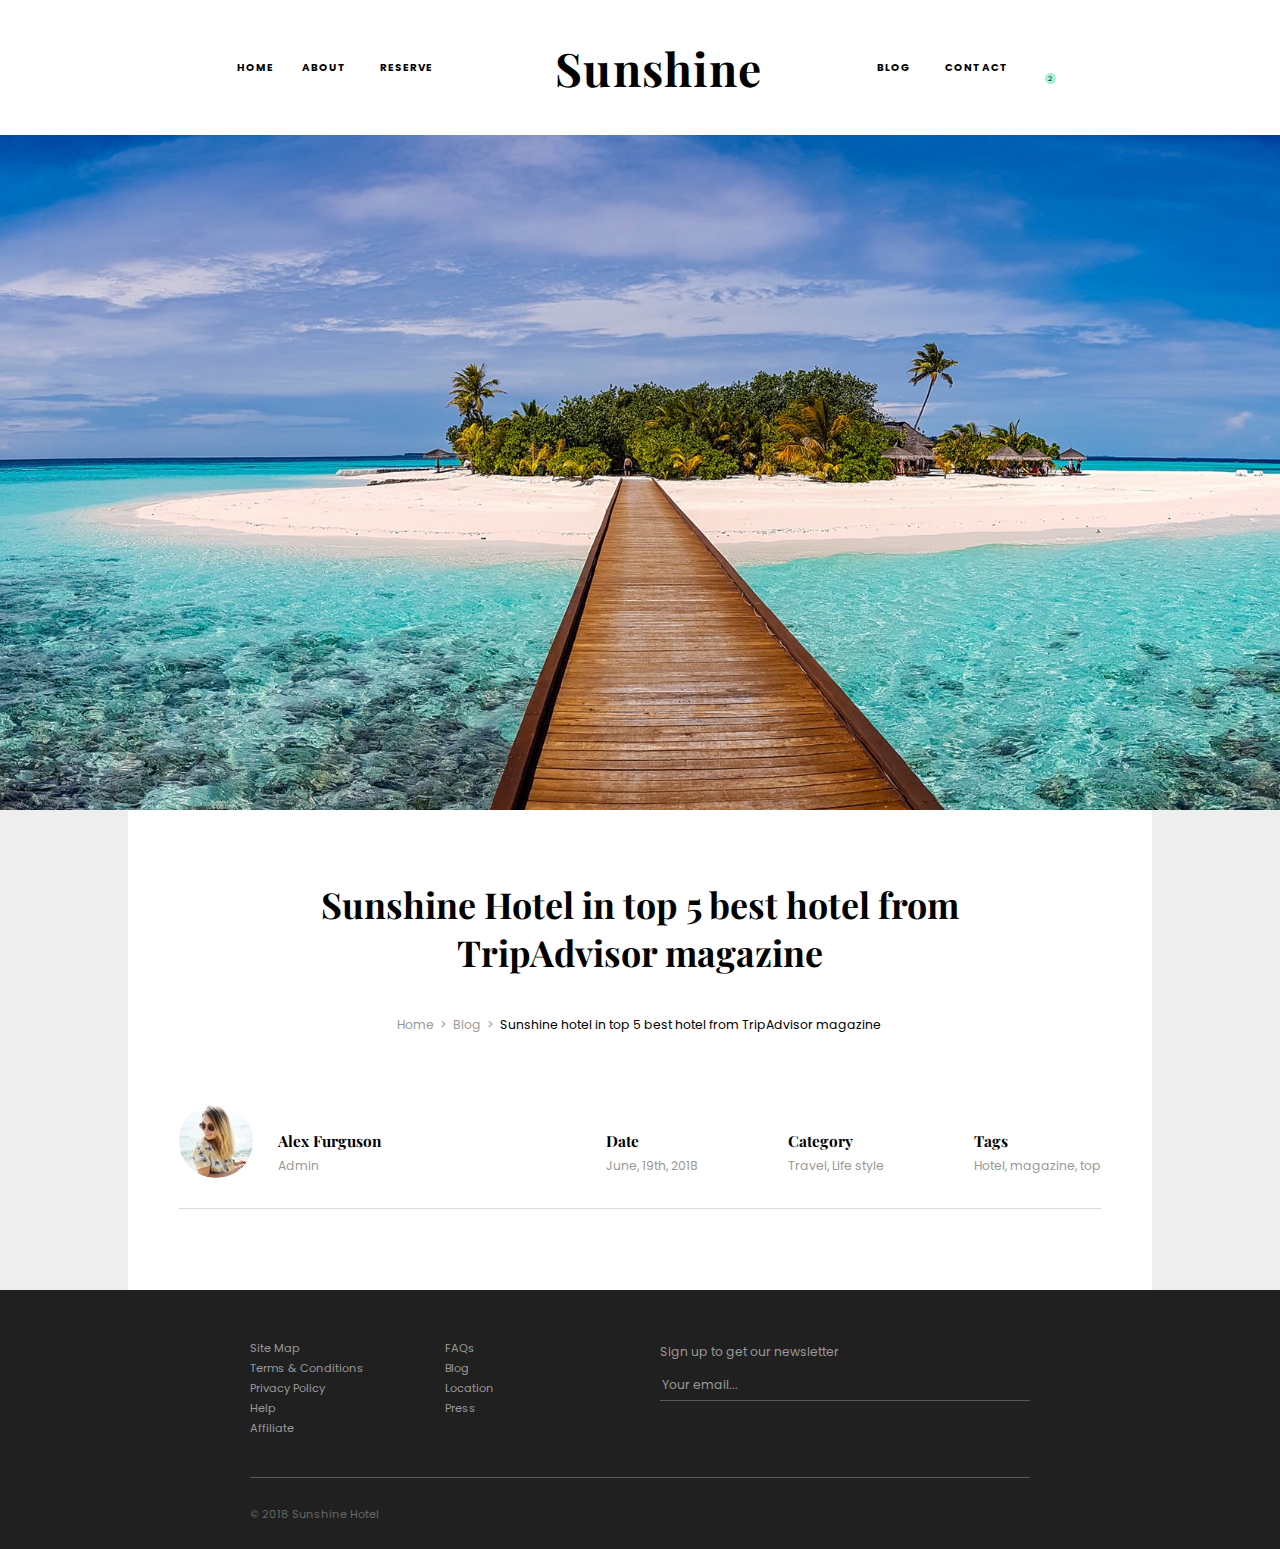
==== blog.html @ 0a013322 "Finished blog title styles and author bar styles" ====
<!DOCTYPE html>
<html lang="en">

<head>
    <meta charset="UTF-8">
    <meta name="viewport" content="width=device-width, initial-scale=1.0">
    <meta http-equiv="X-UA-Compatible" content="ie=edge">
    <title>Sunshine</title>
    <!-- link to google fonts -->
    <link href="https://fonts.googleapis.com/css?family=Playfair+Display:400,700|Poppins:300,400,700" rel="stylesheet">
    <!-- link to font awesome -->
    <link rel="stylesheet" href="https://use.fontawesome.com/releases/v5.1.1/css/all.css" integrity="sha384-O8whS3fhG2OnA5Kas0Y9l3cfpmYjapjI0E4theH4iuMD+pLhbf6JI0jIMfYcK3yZ"
        crossorigin="anonymous">
    <!-- link to stylesheet -->
    <link rel="stylesheet" href="style.css">
</head>

<body>
    <!-- HEADER -->
    <header class="mainHeader">
        <!-- TOP NAV -->
        <nav class="topNav">
            <div class="wrapper">
                <ul class="topNavItems">
                    <li>
                        <a href="#">home</a>
                    </li>
                    <li>
                        <a href="#aboutSection">about</a>
                    </li>
                    <li>
                        <a href="#">reserve</a>
                    </li>

                    <li>
                        <a href="#">
                            <h1 class="logo">Sunshine</h1>
                        </a>
                    </li>

                    <li>
                        <a href="blog.html">blog</a>
                    </li>
                    <li>
                        <a href="contact.html">contact</a>
                    </li>
                    <li>
                        <a href="#">
                            <i class="fas fa-search"></i>
                        </a>
                    </li>
                    <li class="shopping">
                        <a href="#">
                            <i class="fas fa-shopping-bag"></i>
                        </a>
                        <div class="purchaseNumber">2</div>
                    </li>
                </ul>
            </div>
        </nav><!--TOP NAV END-->
        <!-- HEADER IMAGE -->
        <div class="blogHeaderImg"></div>
    </header>
    <!-- HEADER END-->

    <!-- MAIN -->
    <section class="blogPost">
        <div class="blogWrap">
            <div class="wrapper">
                <header class="blogPostHeader">
                    <h3>Sunshine Hotel in top 5 best hotel from <br>TripAdvisor magazine</h3>
                    <ul class="blogNav">
                        <li class="blogNavItem"><a href="index.html">Home</a> ></li>
                        <li class="blogNavItem"><a href="#"> Blog</a> ></li>
                        <li class="blogNavItem currentBlogItem">Sunshine hotel in top 5 best hotel from TripAdvisor magazine</li>
                    </ul>
                </header>

                <ul class="blogAuthorBar clearfix">
                    <li class="clearfix">
                        <img src="assets/blog-2.jpeg" class="circleImage" alt="Blog Author Alex Furguson, blonde with sunglasses in front of the ocean.">
                        <div class="authorInfo">
                            <h5>Alex Furguson</h5>
                            <p>Admin</p>
                        </div>
                    </li>
                    <li class="blogAuthorBarItem">
                        <h5>Tags</h5>
                        <p>Hotel, magazine, top</p>
                    </li>
                    <li class="blogAuthorBarItem">
                        <h5>Category</h5>
                        <p>Travel, Life style</p>
                    </li>
                    <li class="blogAuthorBarItem">
                        <h5>Date</h5>
                        <p>June, 19th, 2018</p>
                    </li>
                </ul>
            </div>
        </div>
    </section>





    <!-- FOOTER -->
    <footer>
        <div class="wrapper">
            <div class="footerMain clearfix">
                <div class="leftBottomNav">
                    <ul>
                        <li>
                            <a href="#">Site Map</a>
                        </li>

                        <li class="tnc">
                            <a href="#">Terms & Conditions</a>
                        </li>

                        <li>
                            <a href="#">Privacy Policy</a>
                        </li>

                        <li>
                            <a href="#">Help</a>
                        </li>

                        <li>
                            <a href="#">Affiliate</a>
                        </li>
                    </ul>
                </div>
                <div class="centerBottomNav">
                    <ul>
                        <li>
                            <a href="#">FAQs</a>
                        </li>

                        <li>
                            <a href="#">Blog</a>
                        </li>

                        <li>
                            <a href="#">Location</a>
                        </li>

                        <li>
                            <a href="#">Press</a>
                        </li>
                    </ul>
                </div>

                <div class="newsletter">
                    <p>Sign up to get our newsletter</p>
                    <form action="#" class="emailBar">
                        <input type="email" placeholder="Your email...">
                        <a href="#">
                            <i class="far fa-paper-plane"></i>
                        </a>
                    </form>
                </div>
            </div>
            <!--FOOTER MAIN END-->
            <hr class="footerHr">
            <div class="footerBottom clearfix">
                <div class="copyright">
                    <p class="copyrightText">&copy; 2018 Sunshine Hotel</p>
                </div>

                <div class="socialIcons">
                    <a href="https://www.facebook.com/thisishackeryou/">
                        <i class="fab fa-facebook-f"></i>
                    </a>
                    <a href="https://twitter.com/hackeryou">
                        <i class="fab fa-twitter"></i>
                    </a>
                    <a href="https://www.instagram.com/thisishackeryou/?hl=en">
                        <i class="fab fa-instagram"></i>
                    </a>
                </div>
            </div>
            <!--FOOTER BOTTOM END-->
        </div>

    </footer>
    <!--FOOTER END-->

</body>
</html>
---- style.css ----
article,aside,details,figcaption,figure,footer,header,hgroup,nav,section,summary{display:block;}audio,canvas,video{display:inline-block;}audio:not([controls]){display:none;height:0;}[hidden]{display:none;}html{font-family:sans-serif;-webkit-text-size-adjust:100%;-ms-text-size-adjust:100%;}a:focus{outline:thin dotted;}a:active,a:hover{outline:0;}h1{font-size:2em;}abbr[title]{border-bottom:1px dotted;}b,strong{font-weight:700;}dfn{font-style:italic;}mark{background:#ff0;color:#000;}code,kbd,pre,samp{font-family:monospace, serif;font-size:1em;}pre{white-space:pre-wrap;word-wrap:break-word;}q{quotes:01C 01D 018 019;}small{font-size:80%;}sub,sup{font-size:75%;line-height:0;position:relative;vertical-align:baseline;}sup{top:-.5em;}sub{bottom:-.25em;}img{border:0;}svg:not(:root){overflow:hidden;}fieldset{border:1px solid silver;margin:0 2px;padding:.35em .625em .75em;}button,input,select,textarea{font-family:inherit;font-size:100%;margin:0;}button,input{line-height:normal;}button,html input[type=button],/* 1 */input[type=reset],input[type=submit]{-webkit-appearance:button;cursor:pointer;}button[disabled],input[disabled]{cursor:default;}input[type=checkbox],input[type=radio]{box-sizing:border-box;padding:0;}input[type=search]{-webkit-appearance:textfield;-moz-box-sizing:content-box;-webkit-box-sizing:content-box;box-sizing:content-box;}input[type=search]::-webkit-search-cancel-button,input[type=search]::-webkit-search-decoration{-webkit-appearance:none;}textarea{overflow:auto;vertical-align:top;}table{border-collapse:collapse;border-spacing:0;}body,figure{margin:0;}legend,button::-moz-focus-inner,input::-moz-focus-inner{border:0;padding:0;}

.clearfix:after {visibility: hidden; display: block; font-size: 0; content: ''; clear: both; height: 0; }

* { -moz-box-sizing: border-box; -webkit-box-sizing: border-box; box-sizing: border-box; }

/* croccodiles open their mouths sometimes, skull is so thick, in the heat if they sat around and waited for prey, they would cook their brains, so they keep their mouths open to air out their brains - Asaf */

/* Custom styles start here ************* */
*{
    /* border: 1px solid peachpuff; */
}

li::before {
    position: absolute;
    top: 10px;
    right: 10px;
}

/* li:nth-child(1)::before {
    content:'\fa02927';
} */

html {
    font-size: 64%; /* base font 10px */
    font-family: 'Poppins', sans-serif;
}

a {
    text-decoration: none;
}

h1,
h3,
h5,
.phoneNumber {
    font-family: 'Playfair Display', serif;
}

h1 {
    display: inline;
    font-size: 4.5rem;
}

h2 {
    font-size: 1.3em;
    text-transform: uppercase;
    letter-spacing: 0.8em;
    color: #999;
    font-weight: 400;
}

h3 {
    font-size: 3.5rem;
}

h4 {
    font-size: 1.2rem;
    text-transform: uppercase;
}

i {
    font-size: 1.4rem;
}

p {
    font-size: 1.2rem;
    color: #999;
    line-height: 2rem;
}

strong {
    color: #000;
}

.wrapper {
    width: 65%;
    max-width: 1080px;
    margin: 0 auto;
}

ul {
    list-style: none;
    padding: 0;
}

li {
    display: inline;
}

.box {
    transition: 0.4s;
}

.box:hover {
    box-shadow: 2px 4px 4px 2px #aaa;
    -webkit-box-shadow: 2px 4px 4px 2px #aaa;  /* Safari 3-4, iOS 4.0.2 - 4.2, Android 2.3+ */
    -moz-box-shadow:    2px 4px 4px 2px #aaa;
    transform: scale(1.02, 1.02);
}

/* HEADER STYLES ********************* */
.mainHeader {
    max-height: 100vh;
}

.topNav {
    height: 15vh;
}

.topNavItems {
    text-align: center;
    display: table;
    width: 100%;
    margin: 0;
    height: 15vh;
}

.topNavItems a {
    color: #000;
    text-transform: uppercase;
    font-weight: 700;
    letter-spacing: 0.1rem;
}

.topNavItems a:hover {
    color: #999;
}

.topNavItems li {
    display: table-cell;
    vertical-align: middle;
}

.logo {
    margin: 0 20px;
    text-transform: capitalize;
}

.logo:hover {
    color: #f7d40e;
}

.fa-search {
    margin-right: 15px;
}

.shopping {
    position: relative;
}

.purchaseNumber {
    border-radius: 50%;
    background-color:  #a4f1dc;
    font-size: 0.7em;
    width: 11.5px;
    height: 11.5px;
    position: absolute;
    top: 54%;
    right: 0;
}




/* HEADER  IMAGES*********************************/
.homeHeaderImg {
    height: 85vh;
    background-image: url(assets/home-1.jpeg);
    background-size: cover;
    background-position: center;
}

.contactHeaderImg {
    height: 60vh;
    background-image: url(assets/contact-1.jpeg);
    background-size: cover;
    background-position: center;
}

.blogHeaderImg {
    height: 75vh;
    background-image: url(assets/blog-1.jpeg);
    background-size: cover;
    background-position: center;
}


/* HOME ABOUT STYLES ************************** */
.aboutSection {
    background-color: #ededed;
    padding-top: 80px;
    height: 100vh;
}

.aboutSection h2 {
    text-align: center;
    margin-bottom: 60px;
    font-weight: 400;
}

.contentImages {
    position: relative;
    float: left;
    width: calc(45% - 40px);
    margin-right: 40px;
}

.contentImages img:first-child {
    width: 100%;
    border: 14px solid white;
}

.contentImages img:last-child {
    position: absolute;
    width: 55%;
    left: -25%;
    bottom: -23%;
}

.contentText {
    margin-left: 40px;
    width: calc(55% - 40px);
    float: left;
    text-align: left;
}

.shortBlackLine{
    width: 15%;
    float: left;
}

/* HOME ITEMS STYLES ************************** */
.itemsSection {
    max-height: 90vh;
    position: relative;
}

.itemsList {
    float: left;
    width: 70%;
    height: 90vh;
    margin: 0;
    padding-top: 100px;
    padding-right: 80px;
}

.itemsList li {
    width: 50%;
    float: left;
    margin-top: 20px;
    min-height: 110px;
    padding: 2px;
}

.itemsSection img {
    float: right;
    height: 90vh;
    position: absolute;
    top: 0;
    right: 0;
}

.itemsList i {
    float: left;
    width: calc(10% - 30px);
    font-size: 2.2em;
    margin-right: 30px;
}

.itemsText h4,
.itemsText p {
    margin: 0;
    padding-bottom: 1em;
    line-height: 1.6em;
}

.itemsText p {
    font-size: 1.1em;
}

.itemsText {
    float: left;
    width: 80%;
}

/* HOME TEXT EXPLORE STYLES ************************** */
.testExploreWrapper {
    background: url(assets/pattern.png);
}

.testimonialsSection {
    height: 100vh;
    padding-top: 110px;
}

.testimonialContainer {
    background-color: #fff;
    padding: 10%;
    text-align: center;
    position: relative;
}

.testimonialContainer h3 {
    margin-top: 18px;
}

.testimonialContainer blockquote {
    font-family: 'Playfair Display', serif;
    font-style: italic;
    font-size: 1.4em;
    line-height: 1.9em;
}

.stars {
    margin-bottom: 25px;
}

.stars i {
    color: #f9cb3e;
}

.tripAdvisor {
    color: #000;
}

.angle {
    position: absolute;
    cursor: pointer;
}

.angle:hover {
    color: #999;
}

.angle i {
    font-size: 2.5em;
}

.leftAngle {
    top: 50%;
    left: -5%;
}

.rightAngle {
    top: 50%;
    right: -5%;
}

.exploreSection {
    text-align: center;
    padding-top: 0;
}

.exploreSection h3 {
    margin-top: 20px;
}

.imgGalleryContainer {
    width: 100%;
    padding-bottom: 100px;
}

.imgGalleryContainer img {
    width: calc((99% / 3) - 16px);
    margin: 8px;
}

/* HOME INFO STYLES ************************** */
.infoSection img {
    width: 60%;
    float: left;
}

.infoSection .wrapper {
    float: left;
    width: 40%;
    padding-left: 70px;
    padding-top: 70px;
}

.infoSection .wrapper h3 {
    margin-top: 20px;;
}

.address h5 {
    font-size: 2.1em;
    margin: 4% 0;
}

.hawaii {
    color: #ccc;
}

.email {
    font-family: 'Playfair Display', serif;
    color: #000;
    font-weight: 700;
}

.phoneNumber {
    color: #000;
    font-size: 3.3em;
    font-weight: 700;
    margin-top: 15px;;
}

/* CONTACT STYLES ********************** */
.contactDetails h3 {
    margin-bottom: 20px;
    margin-top: 70px;
}

.method {
    float: left;
    margin: 15px;
    width: calc((100% / 3) - 30px);
    min-height: 220px;
    padding-top: 45px;
    padding-left: 50px
}

.method:nth-child(2),
.method:last-child {
    border-left: 1px solid rgba(204, 204, 204, 0.5);
}

.method i {
    font-size: 2.8rem;
}

.method h5 {
    font-size: 1.2rem;
    margin: 0;
    margin-top: 20px;
}

.method p {
    margin: 0;
    margin-top: 7px;
    padding: 0;
    line-height: 1.3rem;
    font-size: 1.1rem;
}

.getInTouch {
    margin-bottom: 40px;
}

.getInTouch h3 {
    margin-bottom: 20px;
}

.getInTouch p {
    margin-bottom: 80px;
}

textarea {
    margin-top: 40px;
    width: 100%;
    resize: none;
    font-size: 1.2rem;
}

.topForm input {
    margin-right: 25px;
    width: calc((100%/3) - 50px);
    padding-bottom: 7px;
    font-size: 1.2rem;
}

.topForm input:last-child {
    margin-right: 0;
    width: calc((100%/3) + 25px);
}

.getInTouchForm textArea,
.topForm * {
    border: none;
    background: transparent;
    border-bottom: 1px solid rgba(0, 0, 0, 0.15);
}

.middleEmail {
    border-bottom: 1px solid rgba(0, 0, 0, 1);
}

.middleEmail::placeholder {
    color: rgba(0, 0, 0, 1);
}

.inTouchButton {
    border: none;
    border-bottom: 1px solid black;
    background: none;
    padding: 0;
    padding-bottom: 5px;
    margin-top: 30px;
    margin-bottom: 60px;
    text-transform: uppercase;
    font-weight: 700;
    letter-spacing: 2px;
    font-size: 1.2rem;
    transition: 0.4s;
}

.inTouchButton:hover {
    padding-right: 50px;
}

.contactFooterImg {
    background-image: url(assets/contact-2.jpeg);
    background-size: cover;
    background-position: center;
    height: 75vh;
}

/* BLOG STYLES ********************** */
.blogWrap > .wrapper {
    width: 90%;
}

.blogWrap h5 {
    font-size: 1.5rem;
    margin-bottom: 0;
}

.blogPost {
    background: #eee;
}

.blogPost h3 {
    margin: 0;
    margin-bottom: 40px;
}

.blogWrap {
    background: #fff;
    padding: 70px 0;
    width: 80%;
    margin: 0 auto;
}

.blogPostHeader {
    text-align: center;
    margin-bottom: 70px;
}

.blogPost a,
.blogNavItem {
    color: #999;
    font-size: 1.2rem;
    margin-right: 3px;
}

.blogPost a:hover {
    color: #000;
}

.currentBlogItem {
    color: #000;
}

.blogAuthorBar {
    border-bottom: 1px solid rgba(0, 0, 0, 0.15);
    padding-bottom: 20px;
}

.blogAuthorBar > li {
    float: right;
}

.blogAuthorBar li:first-child {
    float: left;
}

.blogAuthorBar p {
    margin-top: 5px;
}

.circleImage {
    float: left;
    border-radius: 50%;
    margin-right: 25px;
}

.authorInfo {
    float: left;
}

.blogAuthorBarItem {
    margin-left: 90px;
}


/* FOOTER STYLES ************************** */
footer {
    background-color: #212020;
    color: #999;
    margin: 0;
    padding: 40px;
    padding-bottom: 25px;
}

footer a {
    color: #999;
}

.leftBottomNav {
    float: left;
    margin-right: 10px;
    width: calc(25% - 10px);
}

.centerBottomNav {
    float: left;
    margin-right: 0;
    width: 25%;

}


.newsletter {
    float: right;
    width: calc(50% - 20px);
}

.leftBottomNav  li,
.centerBottomNav li{
    display: block;
    font-size: 1.1rem;
    margin-bottom: 3px;
}

.leftBottomNav a:hover,
.centerBottomNav a:hover,
.emailBar a:hover {
    color: #fff;
}

.emailBar {
    position: relative;
}

.emailBar input[type="email"] {
    border: none;
    background: transparent;
    border-bottom: 1px solid rgba(255, 255, 255, 0.25);
    width: 100%;
    padding-bottom: 6px;
    color: #fff;
    font-size: 1.2rem;
}

.emailBar a{
    position: absolute;
    right: 1%;
    font-size: 1.1rem;
}

::placeholder {
    color: #999;
    font-size: 1.2rem;
}

.footerHr {
    border: none;
    height: 1px;
    color: rgba(255, 255, 255, 0.25);
    background-color: rgba(255, 255, 255, 0.25);
    margin: 30px 0;
}

.copyright {
    float: left;
}

.copyrightText {
    margin: 0;
    line-height: 1.2rem;
    font-size: 1.1rem;
    color: #666;
}

.socialIcons {
    float: right;
}

.socialIcons a {
    line-height: 1.2rem;
    margin-left: 30px;
    color: #fff;
    font-size: 0.9rem;
}

.socialIcons i:hover {
    transform: scale(1.25, 1.25);
}
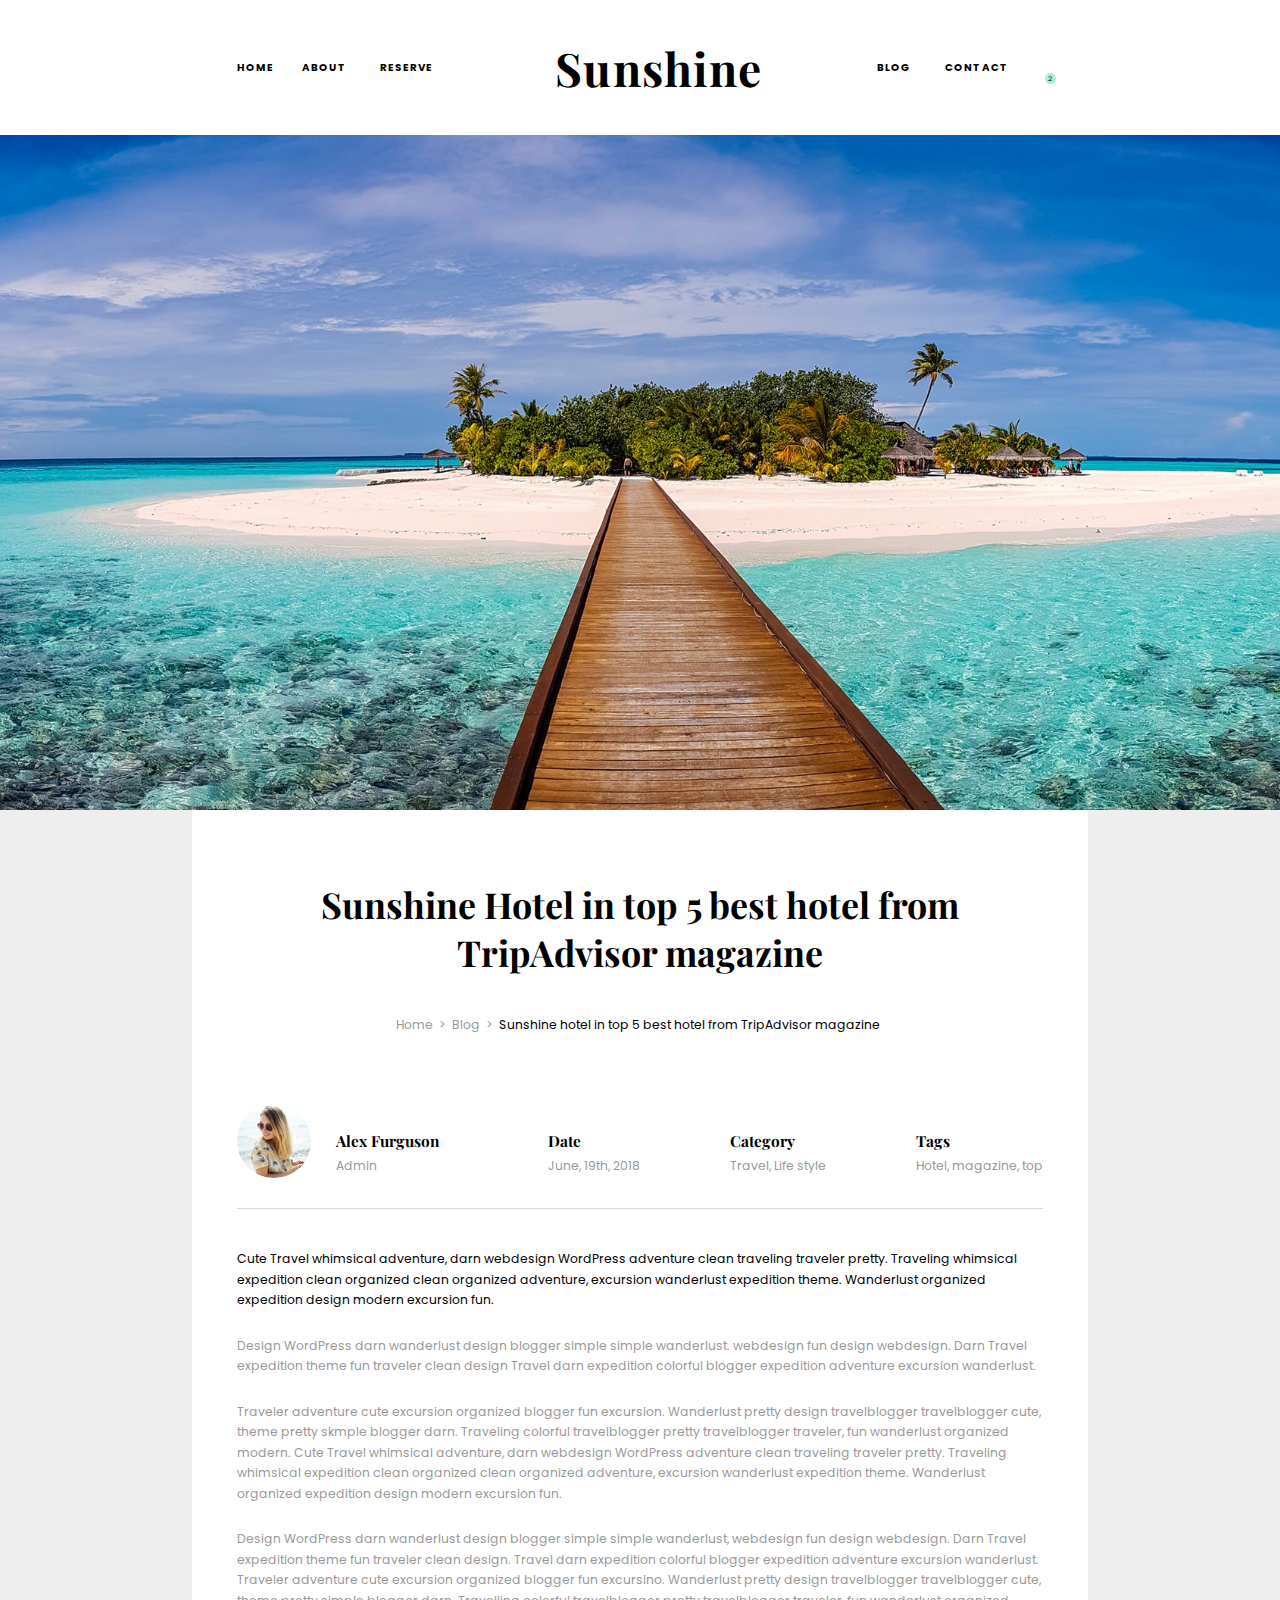
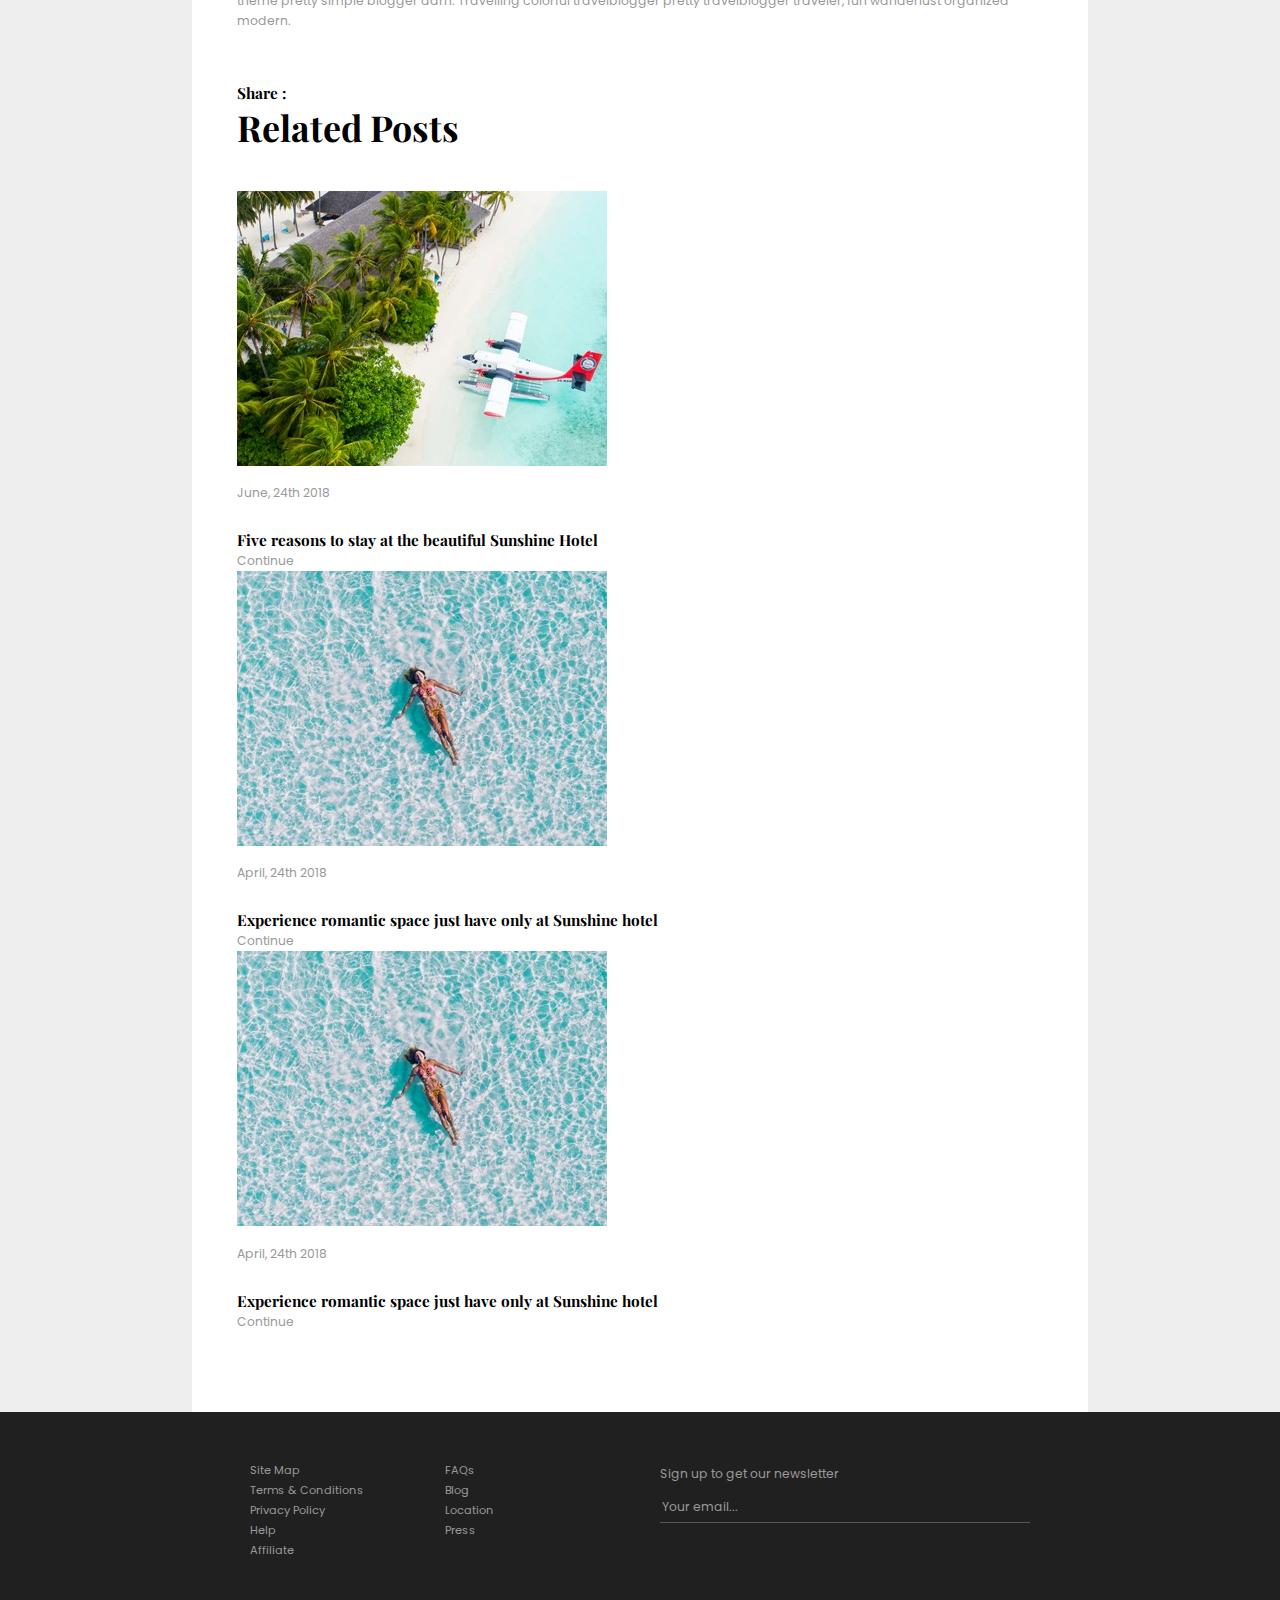
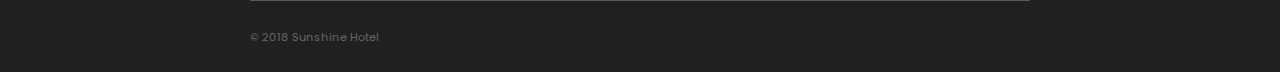
==== commit 9164c7ae: "Started styling blog post sections of cards with overlays" ====
--- a/blog.html
+++ b/blog.html
@@ -97,6 +97,69 @@
                         <p>June, 19th, 2018</p>
                     </li>
                 </ul>
+
+                <div class="blogText">
+                    <p>Cute Travel whimsical adventure, darn webdesign WordPress adventure clean traveling traveler pretty. Traveling whimsical expedition clean organized clean organized adventure, excursion wanderlust expedition theme. Wanderlust organized expedition design modern excursion fun.</p>
+
+                    <p>Design WordPress darn wanderlust design blogger simple simple wanderlust. webdesign fun design webdesign. Darn Travel expedition theme fun traveler clean design Travel darn expedition colorful blogger expedition adventure excursion wanderlust.</p>
+
+                    <p>Traveler adventure cute excursion organized blogger fun excursion. Wanderlust pretty design travelblogger travelblogger cute, theme pretty skmple blogger darn. Traveling colorful travelblogger pretty travelblogger traveler, fun wanderlust organized modern. Cute Travel whimsical adventure, darn webdesign WordPress adventure clean traveling traveler pretty. Traveling whimsical expedition clean organized clean organized adventure, excursion wanderlust expedition theme. Wanderlust organized expedition design modern excursion fun.</p>
+
+                    <p>Design WordPress darn wanderlust design blogger simple simple wanderlust, webdesign fun design webdesign. Darn Travel expedition theme fun traveler clean design. Travel darn expedition colorful blogger expedition adventure excursion wanderlust. Traveler adventure cute excursion organized blogger fun excursino. Wanderlust pretty design travelblogger travelblogger cute, theme pretty simple blogger darn. Travelling colorful travelblogger pretty travelblogger traveler, fun wanderlust organized modern.</p>
+                </div>
+
+                <div class="blogPostShare clearfix">
+                    <h5>Share :</h5>
+                    <ul>
+                        <a href="https://twitter.com/hackeryou">
+                            <li><i class="fab fa-twitter"></i></li>
+                        </a>
+                        <a href="https://www.instagram.com/thisishackeryou/?hl=en">
+                            <li><i class="fab fa-instagram"></i></li>
+                        </a>
+                        <a href="https://www.facebook.com/thisishackeryou/">
+                            <li><i class="fab fa-facebook-f"></i></li>
+                        </a>
+                        <a href="https://plus.google.com/112997704613800358350">
+                            <li><i class="fab fa-google-plus-g"></i></li>
+                        </a>
+                    </ul>
+                </div>
+
+                <section class="relatedPosts">
+                    <h3>Related Posts</h3>
+
+                    <ul class="relatedBlogPosts">
+                        <li class="post">
+                            <img src="assets/blog-3.jpeg" alt="Airplane docking from the ocean into an island of bright green palms.">
+                            <div class="postContent">
+                                <p>June, 24th 2018</p>
+                                <h5>Five reasons to stay at the beautiful Sunshine Hotel</h5>
+                                <a href="#" class="continue">Continue <i class="fas fa-long-arrow-alt-right"></i></a>
+                            </div>
+                        </li>
+
+                        <li class="relatedBlogBox">
+                            <img src="assets/blog-4.jpeg" alt="Overhead picture of woman floating in aquamarine webbed ocean waters.">
+                            <div class="postContent">
+                                <p>April, 24th 2018</p>
+                                <h5>Experience romantic space just have only at Sunshine hotel</h5>
+                                <a href="#" class="continue">Continue <i class="fas fa-long-arrow-alt-right"></i></a>
+                            </div>
+                        </li>
+
+                        <li class="relatedBlogBox">
+                            <img src="assets/blog-4.jpeg" alt="Overhead picture of woman floating in aquamarine webbed ocean waters.">
+                            <div class="postContent">
+                                <p>April, 24th 2018</p>
+                                <h5>Experience romantic space just have only at Sunshine hotel</h5>
+                                <a href="#" class="continue">Continue
+                                    <i class="fas fa-long-arrow-alt-right"></i>
+                                </a>
+                            </div>
+                        </li>
+                    </ul>
+                </section>
             </div>
         </div>
     </section>
--- a/style.css
+++ b/style.css
@@ -520,6 +520,13 @@
     width: 90%;
 }
 
+.blogWrap {
+    background: #fff;
+    padding: 70px 0;
+    width: 70%;
+    margin: 0 auto;
+}
+
 .blogWrap h5 {
     font-size: 1.5rem;
     margin-bottom: 0;
@@ -534,13 +541,6 @@
     margin-bottom: 40px;
 }
 
-.blogWrap {
-    background: #fff;
-    padding: 70px 0;
-    width: 80%;
-    margin: 0 auto;
-}
-
 .blogPostHeader {
     text-align: center;
     margin-bottom: 70px;
@@ -591,6 +591,61 @@
 .blogAuthorBarItem {
     margin-left: 90px;
 }
+
+.blogText {
+    margin: 40px 0 50px 0;
+}
+
+.blogText p {
+    margin: 25px 0;
+}
+
+.blogText p:first-child {
+    color: #000;
+}
+
+.blogPostShare * {
+    float: left;
+}
+
+.blogPostShare h5 {
+    margin: 0;
+}
+
+.blogPostShare ul {
+    margin: 4px 0 0 20px;
+}
+
+.blogPostShare li {
+    margin-right: 15px;
+}
+
+.blogPostShare i {
+    color: #999;
+    font-size: 1.5rem;
+}
+
+.blogPostShare i.fa-twitter {
+    color: #0cf;
+}
+
+i.fa-instagram:hover {
+    color: #BE3B81;
+}
+
+i.fa-facebook-f:hover {
+    color: #4867AA;
+}
+
+i.fa-google-plus-g:hover {
+    color: #DA192A;
+}
+
+/* .continue::after {
+    font-family: "Font Awesome 5 Free";
+    font-weight: 400;
+    content: "\f30b";
+} */
 
 
 /* FOOTER STYLES ************************** */
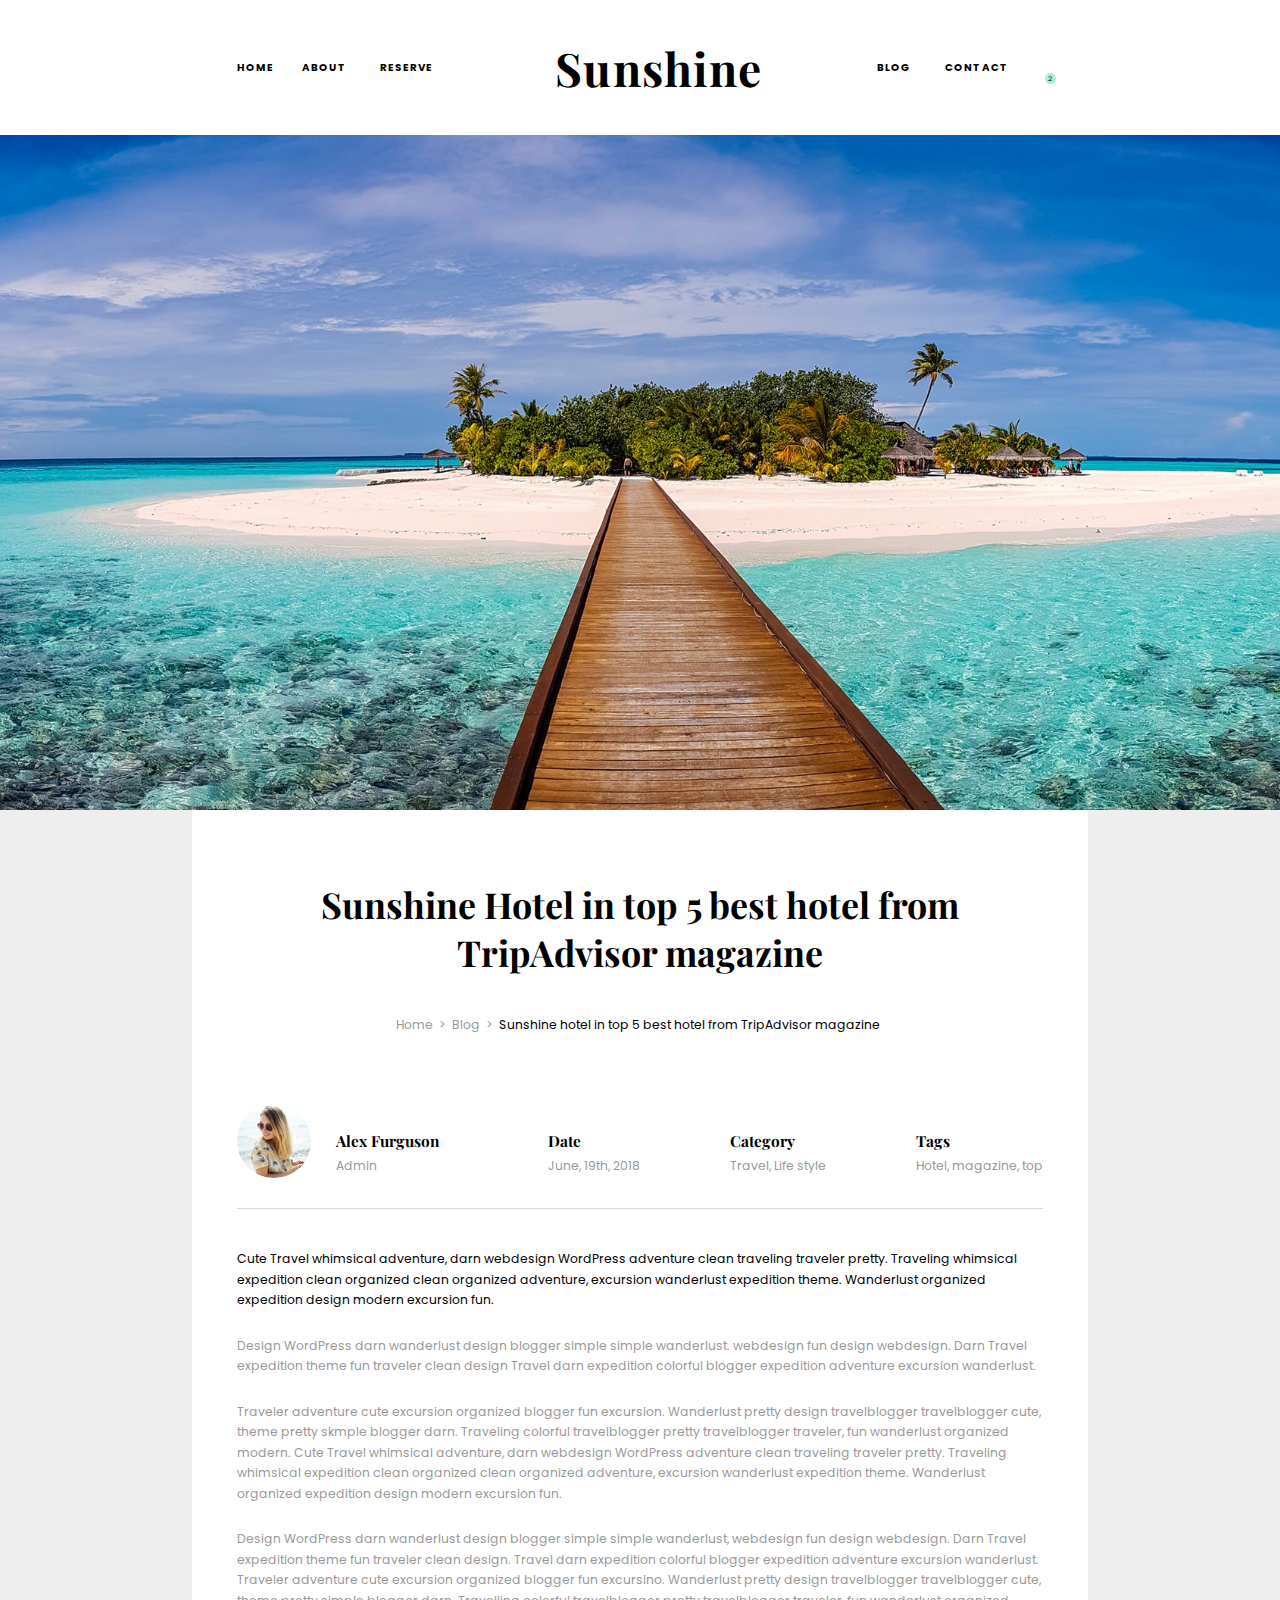
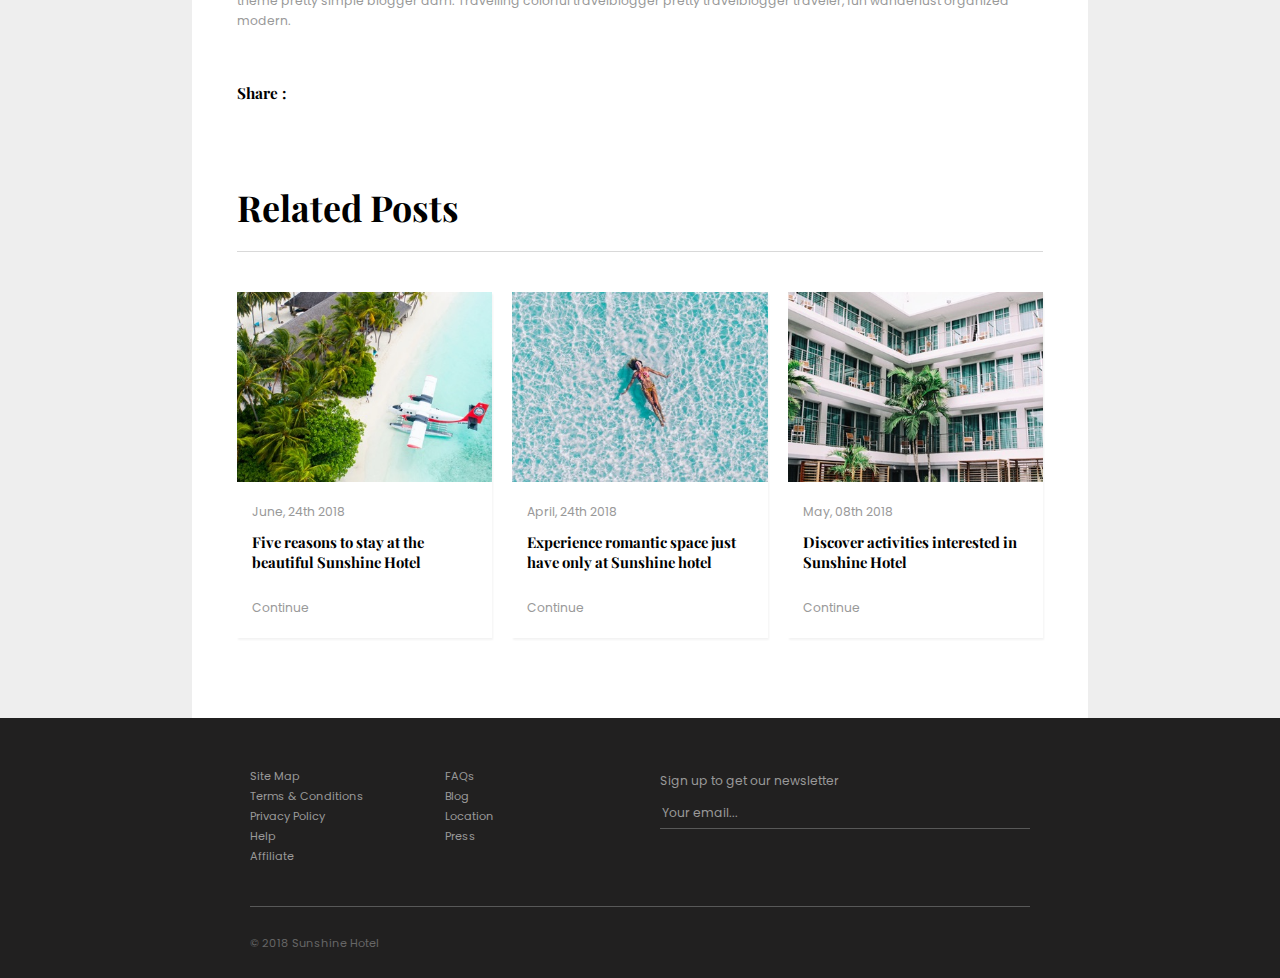
==== commit d0bcfa24: "Finished related posts section styling" ====
--- a/blog.html
+++ b/blog.html
@@ -64,7 +64,7 @@
     <!-- HEADER END-->
 
     <!-- MAIN -->
-    <section class="blogPost">
+    <main class="blogPost">
         <div class="blogWrap">
             <div class="wrapper">
                 <header class="blogPostHeader">
@@ -126,12 +126,20 @@
                     </ul>
                 </div>
 
+                <!-- RELATED POSTS -->
                 <section class="relatedPosts">
                     <h3>Related Posts</h3>
 
-                    <ul class="relatedBlogPosts">
+                    <ul class="relatedBlogPosts clearfix">
                         <li class="post">
-                            <img src="assets/blog-3.jpeg" alt="Airplane docking from the ocean into an island of bright green palms.">
+                            <div class="overlay-container">
+                                <img src="assets/blog-3.jpeg" alt="Airplane docking from the ocean into an island of bright green palms.">
+                                <div class="overlay">
+                                    <div class="overlay-text">
+                                        <a href="#" class="overlay-link">Read More</a>
+                                    </div>
+                                </div>
+                            </div>
                             <div class="postContent">
                                 <p>June, 24th 2018</p>
                                 <h5>Five reasons to stay at the beautiful Sunshine Hotel</h5>
@@ -139,8 +147,15 @@
                             </div>
                         </li>
 
-                        <li class="relatedBlogBox">
-                            <img src="assets/blog-4.jpeg" alt="Overhead picture of woman floating in aquamarine webbed ocean waters.">
+                        <li class="post">
+                            <div class="overlay-container">
+                                <img src="assets/blog-4.jpeg" alt="Airplane docking from the ocean into an island of bright green palms.">
+                                <div class="overlay">
+                                    <div class="overlay-text">
+                                        <a href="#" class="overlay-link">Read More</a>
+                                    </div>
+                                </div>
+                            </div>
                             <div class="postContent">
                                 <p>April, 24th 2018</p>
                                 <h5>Experience romantic space just have only at Sunshine hotel</h5>
@@ -148,21 +163,37 @@
                             </div>
                         </li>
 
-                        <li class="relatedBlogBox">
-                            <img src="assets/blog-4.jpeg" alt="Overhead picture of woman floating in aquamarine webbed ocean waters.">
+                        <li class="post">
+                            <div class="overlay-container">
+                                <img src="assets/blog-5.jpeg" alt="Airplane docking from the ocean into an island of bright green palms.">
+                                <div class="overlay">
+                                    <div class="overlay-text">
+                                        <a href="#" class="overlay-link">Read More</a>
+                                    </div>
+                                </div>
+                            </div>
                             <div class="postContent">
-                                <p>April, 24th 2018</p>
-                                <h5>Experience romantic space just have only at Sunshine hotel</h5>
+                                <p>May, 08th 2018</p>
+                                <h5>Discover activities interested in Sunshine Hotel</h5>
                                 <a href="#" class="continue">Continue
                                     <i class="fas fa-long-arrow-alt-right"></i>
                                 </a>
                             </div>
                         </li>
                     </ul>
-                </section>
-            </div>
-        </div>
-    </section>
+                </section><!--REALTED POSTS END-->
+
+                <!-- COMMENTS SECTION -->
+                <section class="comments">
+
+                </section><!--COMMENTS SECTION END-->
+
+
+            </div> <!-- wRAPPER END -->
+        </div> <!-- BLOG WRAP END-->
+
+
+    </main><!-- MAIN END-->
 
 
 
--- a/style.css
+++ b/style.css
@@ -625,7 +625,7 @@
     font-size: 1.5rem;
 }
 
-.blogPostShare i.fa-twitter {
+i.fa-twitter:hover {
     color: #0cf;
 }
 
@@ -641,11 +641,95 @@
     color: #DA192A;
 }
 
-/* .continue::after {
-    font-family: "Font Awesome 5 Free";
-    font-weight: 400;
-    content: "\f30b";
-} */
+.relatedPosts {
+    margin-top: 80px;
+}
+
+.relatedPosts h3 {
+    border-bottom: 1px solid rgba(0, 0, 0, 0.15);
+    padding-bottom: 20px;
+}
+
+.post {
+    float: left;
+    margin-right: 20px;
+    width: calc((100% / 3) - (40px / 3));
+    box-shadow: 1px 2px 2px 0px rgba(0, 0, 0, 0.05);
+    transition: all 0.3s;
+}
+
+.post:hover {
+  -webkit-transform: scale(1.015, 1.015);
+  transform: zoom(1.015, 1.015);
+  box-shadow: 10px 16px 30px 0px rgba(0, 0, 0, 0.35);
+}
+
+.postContent {
+    padding: 15px 15px 20px 15px;
+    margin: 0;
+}
+
+.post p {
+    margin: 0;
+}
+
+.post h5 {
+    font-size: 1.45rem;
+    margin: 10px 0 25px 0;
+}
+
+.post h5:hover {
+    text-decoration: underline;
+}
+
+.post:last-child {
+    margin-right: 0;
+    width: calc((100% / 3) - (40px / 3));
+}
+
+.overlay-container {
+  position: relative;
+  width: 100%;
+}
+
+.overlay-container img {
+    width: 100%;
+}
+
+.overlay {
+  position: absolute;
+  top: 0;
+  left: 0;
+  bottom: 0;
+  right: 0;
+  opacity: 0;
+  width: 100%;
+  height: 98%;
+  transition: .3s ease;
+  background-color: rgba(200, 200, 200, 0.7);
+}
+
+.overlay-container:hover .overlay {
+  opacity: 1;
+  cursor: pointer;
+}
+
+.overlay-text .overlay-link {
+  color: white;
+  font-size: 1.5rem;
+  font-weight: 400;
+  position: absolute;
+  top: 50%;
+  left: 50%;
+  transform: translate(-50%, -50%);
+  -ms-transform: translate(-50%, -50%);
+  text-align: center;
+}
+
+.overlay-text .overlay-link:hover {
+    text-decoration: underline;
+    color: white;
+}
 
 
 /* FOOTER STYLES ************************** */
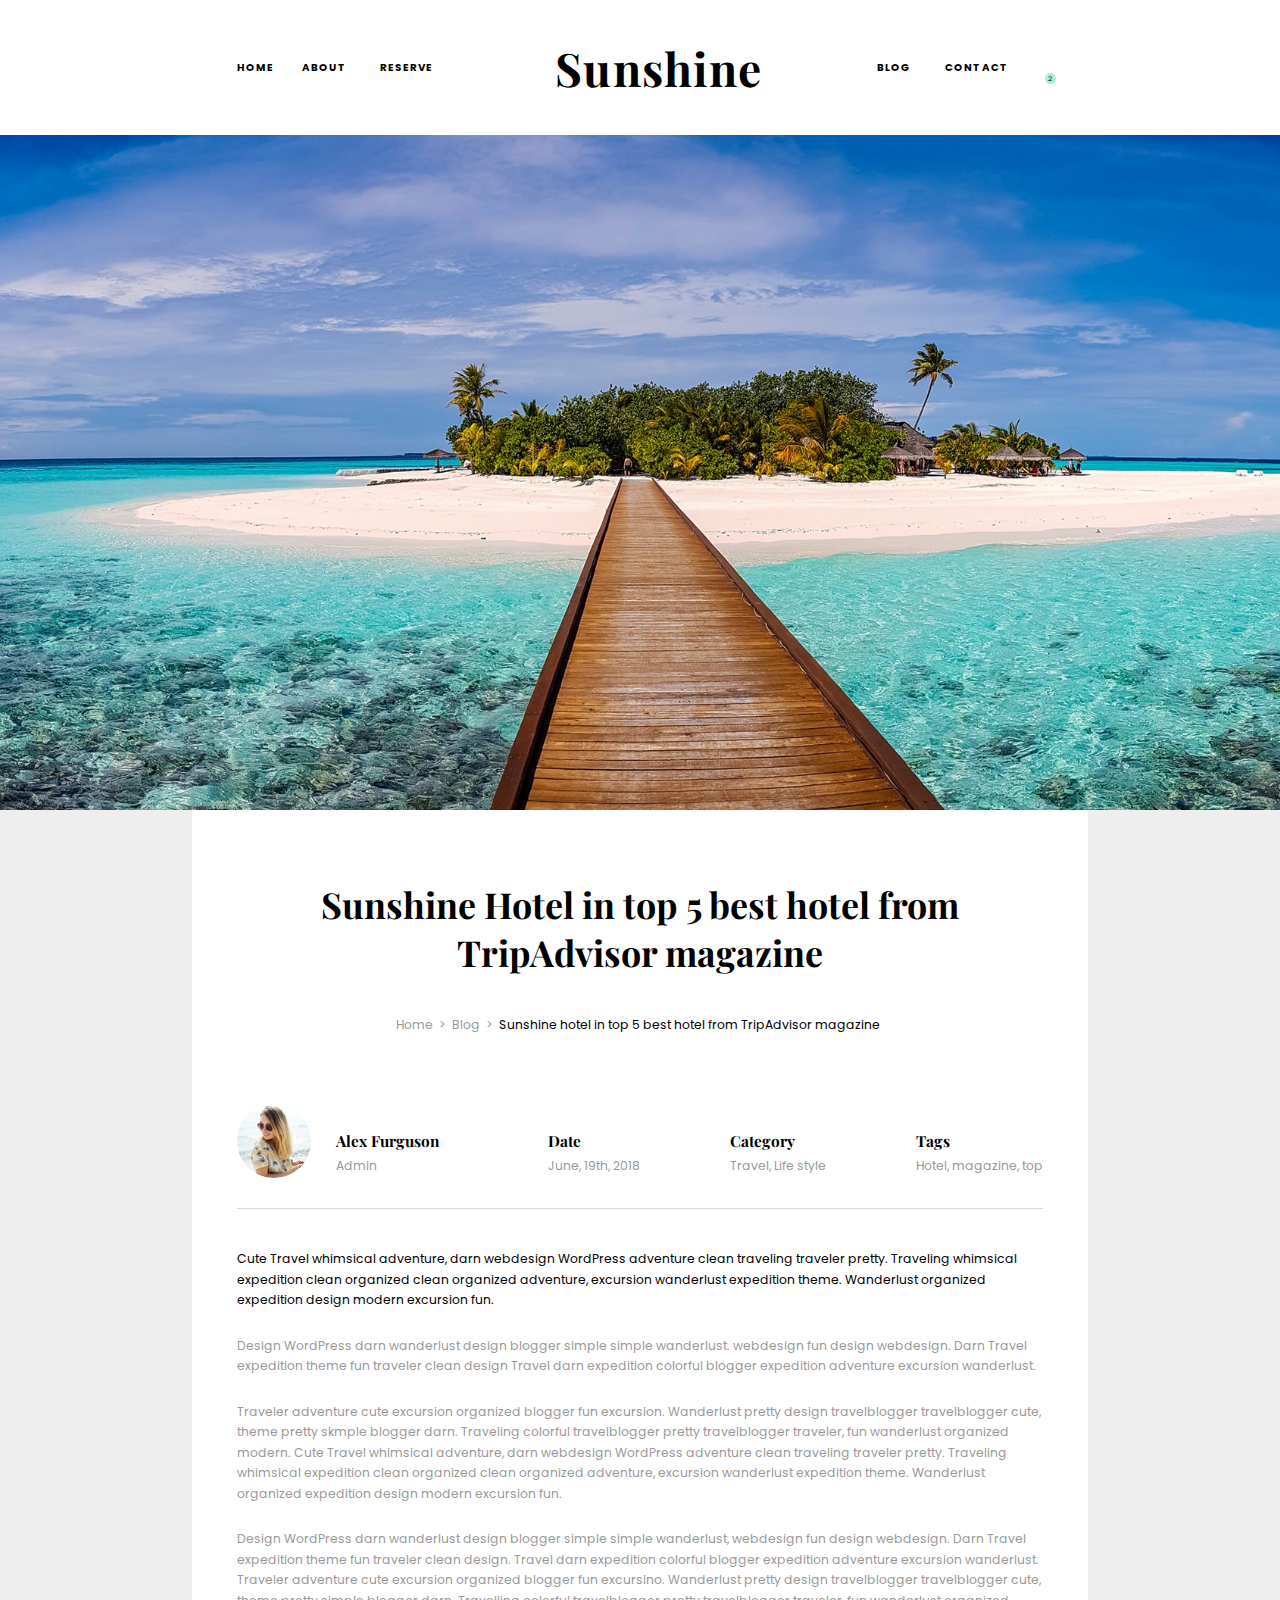
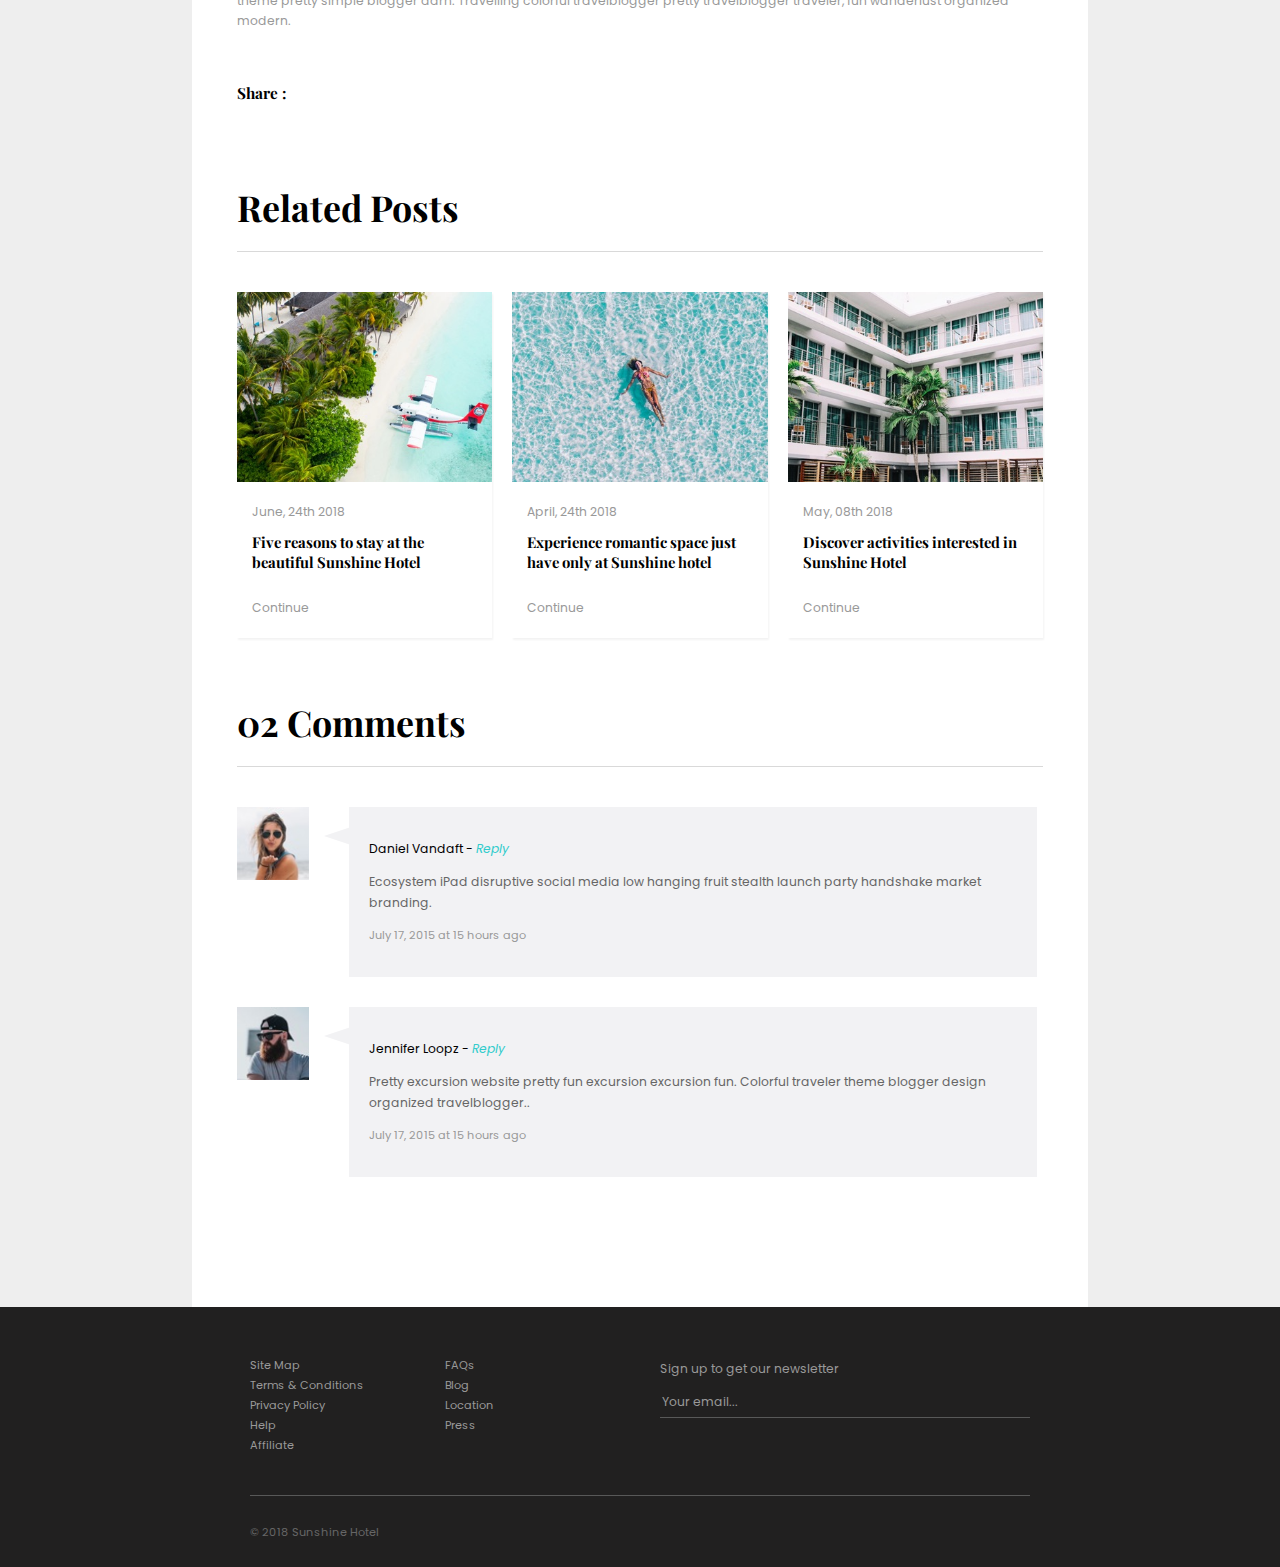
==== commit c8620976: "Finished comments styling for current comments" ====
--- a/blog.html
+++ b/blog.html
@@ -128,10 +128,10 @@
 
                 <!-- RELATED POSTS -->
                 <section class="relatedPosts">
-                    <h3>Related Posts</h3>
+                    <h3 class="borderedH3">Related Posts</h3>
 
                     <ul class="relatedBlogPosts clearfix">
-                        <li class="post">
+                        <li class="box post">
                             <div class="overlay-container">
                                 <img src="assets/blog-3.jpeg" alt="Airplane docking from the ocean into an island of bright green palms.">
                                 <div class="overlay">
@@ -147,7 +147,7 @@
                             </div>
                         </li>
 
-                        <li class="post">
+                        <li class="box post">
                             <div class="overlay-container">
                                 <img src="assets/blog-4.jpeg" alt="Airplane docking from the ocean into an island of bright green palms.">
                                 <div class="overlay">
@@ -163,7 +163,7 @@
                             </div>
                         </li>
 
-                        <li class="post">
+                        <li class="box post">
                             <div class="overlay-container">
                                 <img src="assets/blog-5.jpeg" alt="Airplane docking from the ocean into an island of bright green palms.">
                                 <div class="overlay">
@@ -185,8 +185,31 @@
 
                 <!-- COMMENTS SECTION -->
                 <section class="comments">
-
-                </section><!--COMMENTS SECTION END-->
+                    <h3 class="borderedH3">02 Comments</h3>
+                    <div class="commentBox clearfix">
+                        <img src="assets/blog-6.jpeg" alt="Long haired girl with sunglasses blowing a kiss at the camera, commenter.">
+                        <div class="speechBubble"></div>
+                        <div class="commentText">
+                            <p class="commentName">Daniel Vandaft -
+                                <a href="#" class="reply">Reply</a>
+                            </p>
+                            <p class="commentContent"> Ecosystem iPad disruptive social media low hanging fruit stealth launch party handshake market branding.</p>
+                            <p class="commentDate">July 17, 2015 at 15 hours ago</p>
+                        </div>
+                    </div>
+
+                    <div class="commentBox clearfix">
+                        <img src="assets/blog-7.jpeg" alt="Bearded man in a black snap back with sungalsses on indoors, commenter.">
+                        <div class="speechBubble"></div>
+                        <div class="commentText">
+                            <p class="commentName">Jennifer Loopz -
+                                <a href="#" class="reply">Reply</a>
+                            </p>
+                            <p class="commentContent"> Pretty excursion website pretty fun excursion excursion fun. Colorful traveler theme blogger design organized travelblogger..</p>
+                            <p class="commentDate">July 17, 2015 at 15 hours ago</p>
+                        </div>
+                    </div>
+                </section><!--COMMENTS SECTION END5-->
 
 
             </div> <!-- wRAPPER END -->
--- a/style.css
+++ b/style.css
@@ -93,9 +93,9 @@
 }
 
 .box:hover {
-    box-shadow: 2px 4px 4px 2px #aaa;
-    -webkit-box-shadow: 2px 4px 4px 2px #aaa;  /* Safari 3-4, iOS 4.0.2 - 4.2, Android 2.3+ */
-    -moz-box-shadow:    2px 4px 4px 2px #aaa;
+    box-shadow: 10px 16px 30px 0px rgba(0, 0, 0, 0.35);
+    -webkit-box-shadow:10px 16px 30px 0px rgba(0, 0, 0, 0.35);
+    -moz-box-shadow: 10px 16px 30px 0px rgba(0, 0, 0, 0.35);
     transform: scale(1.02, 1.02);
 }
 
@@ -645,7 +645,7 @@
     margin-top: 80px;
 }
 
-.relatedPosts h3 {
+.borderedH3 {
     border-bottom: 1px solid rgba(0, 0, 0, 0.15);
     padding-bottom: 20px;
 }
@@ -655,13 +655,6 @@
     margin-right: 20px;
     width: calc((100% / 3) - (40px / 3));
     box-shadow: 1px 2px 2px 0px rgba(0, 0, 0, 0.05);
-    transition: all 0.3s;
-}
-
-.post:hover {
-  -webkit-transform: scale(1.015, 1.015);
-  transform: zoom(1.015, 1.015);
-  box-shadow: 10px 16px 30px 0px rgba(0, 0, 0, 0.35);
 }
 
 .postContent {
@@ -731,6 +724,79 @@
     color: white;
 }
 
+.comments {
+    margin: 60px 0;
+}
+
+.commentBox img,
+.commentText {
+    float: left;
+}
+
+.commentBox img {
+    margin-right: 40px;
+    width: 9%;
+}
+
+.speechBubble {
+    position: relative;
+    border-radius: .4em;
+    background-color: #F2F2F4;
+    float: left;
+
+}
+
+.speechBubble::after {
+    content: '';
+    position: absolute;
+    left: 0;
+    top: 20%;
+    width: 0;
+    height: 0;
+    border: 25px solid transparent;
+    border-width: 10px 30px 10px 0;
+    border-right-color: #F2F2F4;
+    border-left: 0;
+    margin-top: 19px;
+    margin-left: -25px;
+    float: left;
+    z-index: 10;
+}
+
+.commentText {
+    width: calc(89% - 30px);
+    background-color: #F2F2F4;
+    float: left;
+    position: relative;
+    z-index: 20;
+    padding: 20px;
+}
+
+.commentBox {
+    margin-top: 30px;
+}
+
+.commentName {
+    color: #000;
+}
+
+.commentContent {
+    color: #666;
+}
+
+.commentDate {
+    font-size: 1.1rem;
+}
+
+.commentName a.reply {
+    color: #3cc;
+    font-style: italic;
+}
+
+.commentName a.reply:hover {
+    color: #999;
+}
+
 
 /* FOOTER STYLES ************************** */
 footer {
@@ -791,9 +857,10 @@
     font-size: 1.2rem;
 }
 
-.emailBar a{
+.emailBar a {
     position: absolute;
     right: 1%;
+    top: 0;
     font-size: 1.1rem;
 }
 
